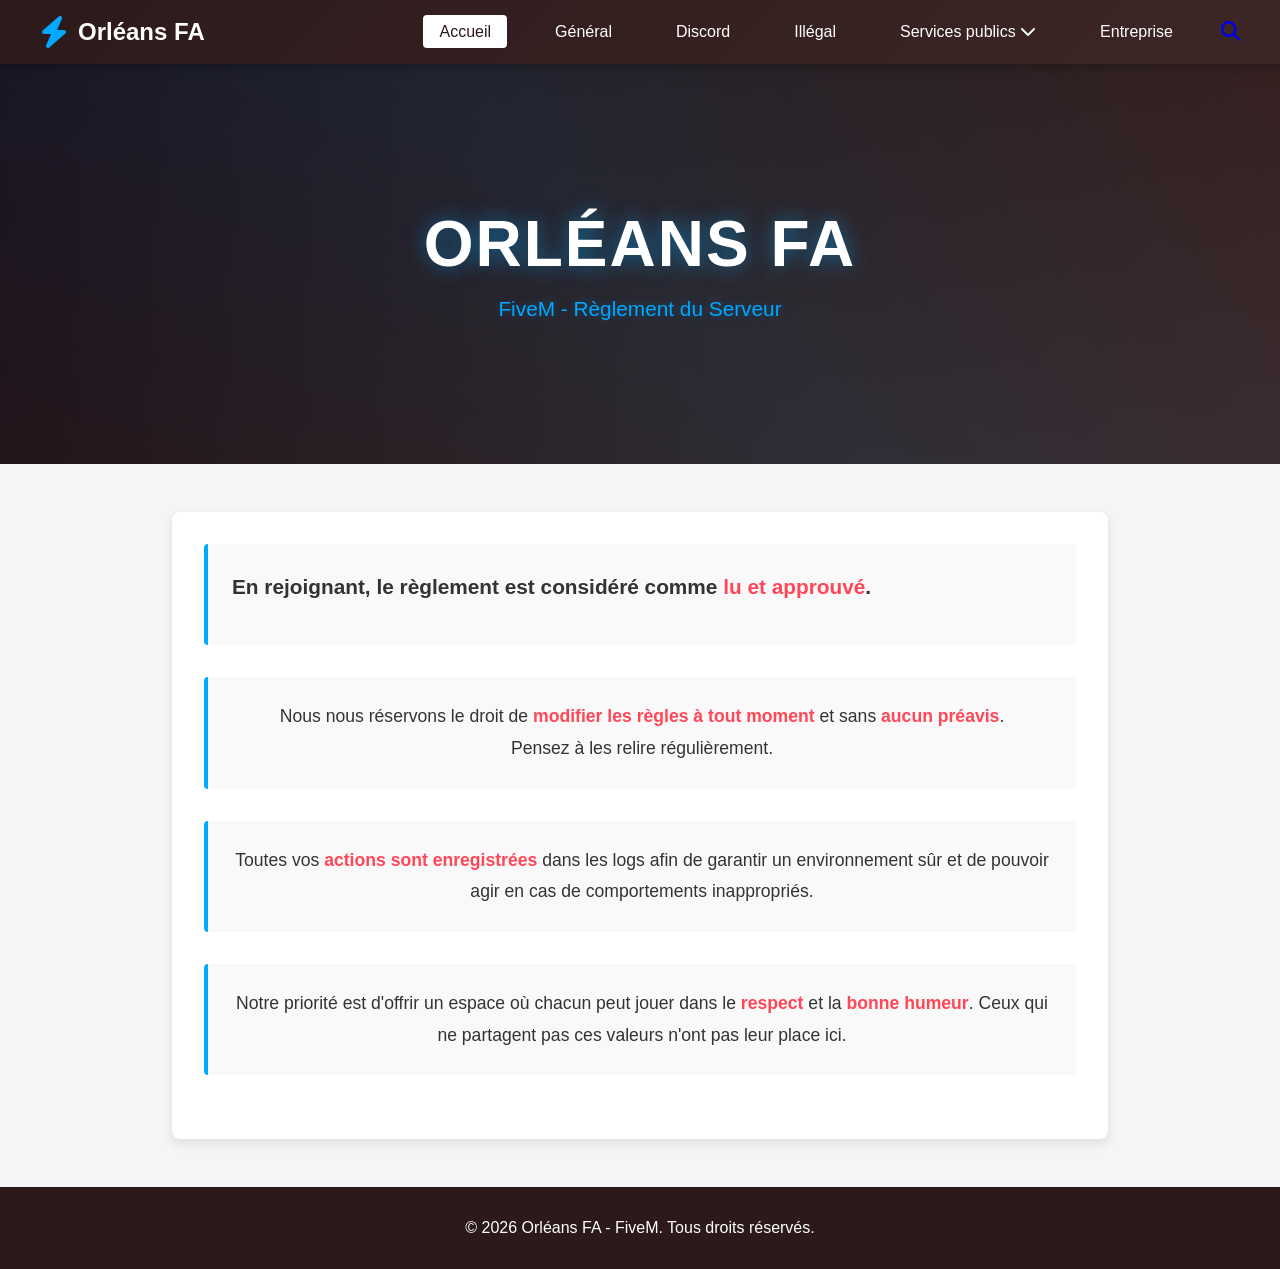
==== index.html @ d4fc9bc1 "Initial commit" ====
<!DOCTYPE html>
<html lang="fr">
<head>
    <meta charset="UTF-8">
    <meta name="viewport" content="width=device-width, initial-scale=1.0">
    <title>Orléans FA - Règlement</title>
    <link rel="stylesheet" href="styles.css">
    <link rel="stylesheet" href="https://cdnjs.cloudflare.com/ajax/libs/font-awesome/6.4.0/css/all.min.css">
</head>
<body>
    <!-- Navigation -->
    <nav class="navbar">
        <div class="nav-container">
            <div class="nav-logo">
                <i class="fas fa-bolt" style="font-size: 2rem; color: #00a8ff;"></i>
                <span>Orléans FA</span>
            </div>
            <ul class="nav-menu">
                <li><a href="index.html" class="nav-link active">Accueil</a></li>
                <li><a href="pages/general.html" class="nav-link">Général</a></li>
                <li><a href="pages/discord.html" class="nav-link">Discord</a></li>
                <li><a href="pages/illegal.html" class="nav-link">Illégal</a></li>
                <li class="dropdown">
                    <a href="#" class="nav-link">Services publics <i class="fas fa-chevron-down"></i></a>
                    <ul class="dropdown-menu">
                        <li><a href="pages/police.html">Police</a></li>
                        <li><a href="pages/pompiers.html">Pompiers</a></li>
                        <li><a href="pages/hopital.html">Hôpital</a></li>
                    </ul>
                </li>
                <li><a href="pages/entreprise.html" class="nav-link">Entreprise</a></li>
                <li><a href="#" class="search-btn"><i class="fas fa-search"></i></a></li>
            </ul>
        </div>
    </nav>

    <!-- Banner Hero -->
    <section class="hero">
        <div class="hero-overlay">
            <h1>ORLÉANS FA</h1>
            <p class="hero-subtitle">FiveM - Règlement du Serveur</p>
        </div>
    </section>

    <!-- Main Content -->
    <main class="container">
        <section class="rules-content">
            <div class="rule-block">
                <h2>En rejoignant, le règlement est considéré comme <span class="highlight">lu et approuvé</span>.</h2>
            </div>

            <div class="rule-block">
                <p>Nous nous réservons le droit de <span class="highlight">modifier les règles à tout moment</span> et sans <span class="highlight">aucun préavis</span>.<br>
                Pensez à les relire régulièrement.</p>
            </div>

            <div class="rule-block">
                <p>Toutes vos <span class="highlight">actions sont enregistrées</span> dans les logs afin de garantir un environnement sûr et de pouvoir agir en cas de comportements inappropriés.</p>
            </div>

            <div class="rule-block">
                <p>Notre priorité est d'offrir un espace où chacun peut jouer dans le <span class="highlight">respect</span> et la <span class="highlight">bonne humeur</span>. Ceux qui ne partagent pas ces valeurs n'ont pas leur place ici.</p>
            </div>
        </section>
    </main>

    <!-- Footer -->
    <footer class="footer">
        <p>&copy; 2026 Orléans FA - FiveM. Tous droits réservés.</p>
    </footer>

    <script src="js/script.js"></script>
</body>
</html>
---- styles.css ----
* {
    margin: 0;
    padding: 0;
    box-sizing: border-box;
}

body {
    font-family: 'Segoe UI', Tahoma, Geneva, Verdana, sans-serif;
    color: #333;
    background-color: #f5f5f5;
}

/* Navigation */
.navbar {
    background: linear-gradient(135deg, #2c1a1a 0%, #3d2626 100%);
    padding: 1rem 2rem;
    position: sticky;
    top: 0;
    z-index: 1000;
    box-shadow: 0 2px 10px rgba(0,0,0,0.3);
}

.nav-container {
    display: flex;
    justify-content: space-between;
    align-items: center;
    max-width: 1200px;
    margin: 0 auto;
}

.nav-logo {
    display: flex;
    align-items: center;
    gap: 10px;
    color: #fff;
    font-size: 1.5rem;
    font-weight: bold;
}

.nav-menu {
    display: flex;
    list-style: none;
    gap: 2rem;
    align-items: center;
}

.nav-link {
    color: #fff;
    text-decoration: none;
    font-weight: 500;
    transition: all 0.3s ease;
    padding: 0.5rem 1rem;
    border-radius: 4px;
}

.nav-link:hover {
    background-color: rgba(255,255,255,0.1);
    color: #00a8ff;
}

.nav-link.active {
    background-color: #fff;
    color: #2c1a1a;
}

/* Dropdown Menu */
.dropdown {
    position: relative;
}

.dropdown-menu {
    display: none;
    position: absolute;
    top: 100%;
    left: 0;
    background: #3d2626;
    list-style: none;
    border-radius: 4px;
    min-width: 180px;
    box-shadow: 0 4px 8px rgba(0,0,0,0.2);
}

.dropdown:hover .dropdown-menu {
    display: block;
}

.dropdown-menu li a {
    display: block;
    padding: 0.75rem 1.5rem;
    color: #fff;
    text-decoration: none;
    transition: all 0.3s ease;
}

.dropdown-menu li a:hover {
    background-color: rgba(0, 168, 255, 0.2);
    color: #00a8ff;
}

.search-btn {
    cursor: pointer;
    font-size: 1.2rem;
}

/* Hero Section */
.hero {
    position: relative;
    height: 400px;
    background: linear-gradient(135deg, #1a0f1a 0%, #2c1a1a 50%, #3d2626 100%);
    display: flex;
    align-items: center;
    justify-content: center;
    overflow: hidden;
}

.hero::before {
    content: '';
    position: absolute;
    top: 0;
    left: 0;
    right: 0;
    bottom: 0;
    background: linear-gradient(45deg, transparent 0%, rgba(0, 168, 255, 0.1) 50%, transparent 100%);
    animation: shimmer 3s infinite;
}

@keyframes shimmer {
    0% { transform: translateX(-100%); }
    100% { transform: translateX(100%); }
}

.hero-overlay {
    position: relative;
    z-index: 1;
    text-align: center;
    display: flex;
    flex-direction: column;
    align-items: center;
    justify-content: center;
}

.hero h1 {
    font-size: 4rem;
    color: #fff;
    font-weight: 900;
    text-shadow: 0 0 20px rgba(0, 168, 255, 0.5);
    letter-spacing: 2px;
    margin-bottom: 1rem;
}

.hero-subtitle {
    font-size: 1.3rem;
    color: #00a8ff;
    text-shadow: 0 0 10px rgba(0, 168, 255, 0.3);
}

/* Main Container */
.container {
    max-width: 1000px;
    margin: 3rem auto;
    padding: 0 2rem;
}

/* Rules Content */
.rules-content {
    background: #fff;
    border-radius: 8px;
    box-shadow: 0 4px 12px rgba(0,0,0,0.1);
    padding: 2rem;
}

.rule-block {
    margin-bottom: 2rem;
    padding: 1.5rem;
    border-left: 4px solid #00a8ff;
    background: #f9f9f9;
    border-radius: 4px;
    line-height: 1.8;
}

.rule-block h2 {
    font-size: 1.3rem;
    margin-bottom: 1rem;
}

.rule-block h3 {
    font-size: 1.2rem;
    color: #2c1a1a;
    margin-bottom: 0.5rem;
}

.rule-block p {
    font-size: 1.1rem;
    text-align: center;
}

.highlight {
    color: #ff4757;
    font-weight: bold;
}

/* Footer */
.footer {
    background: #2c1a1a;
    color: #fff;
    text-align: center;
    padding: 2rem;
    margin-top: 3rem;
}

/* Responsive */
@media (max-width: 768px) {
    .nav-menu {
        gap: 1rem;
        flex-wrap: wrap;
    }

    .hero h1 {
        font-size: 2.5rem;
    }

    .hero-subtitle {
        font-size: 1rem;
    }

    .container {
        margin: 2rem auto;
    }

    .rules-content {
        padding: 1rem;
    }

    .rule-block {
        padding: 1rem;
    }

    .rule-block p {
        font-size: 1rem;
    }
}
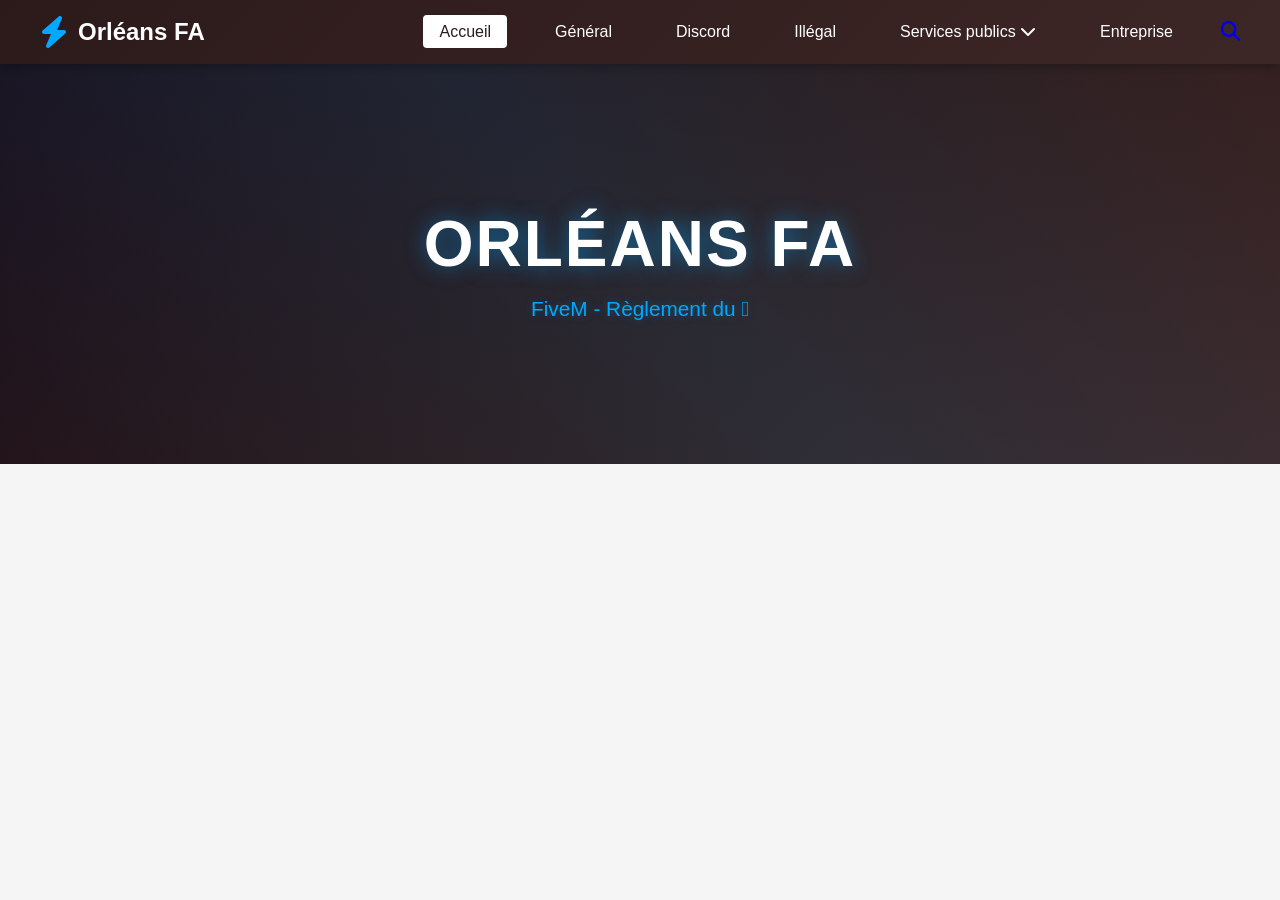
==== commit f0b10969: "Ajout accordéons page générale" ====
--- a/index.html
+++ b/index.html
@@ -38,37 +38,5 @@
     <section class="hero">
         <div class="hero-overlay">
             <h1>ORLÉANS FA</h1>
-            <p class="hero-subtitle">FiveM - Règlement du Serveur</p>
-        </div>
-    </section>
-
-    <!-- Main Content -->
-    <main class="container">
-        <section class="rules-content">
-            <div class="rule-block">
-                <h2>En rejoignant, le règlement est considéré comme <span class="highlight">lu et approuvé</span>.</h2>
-            </div>
-
-            <div class="rule-block">
-                <p>Nous nous réservons le droit de <span class="highlight">modifier les règles à tout moment</span> et sans <span class="highlight">aucun préavis</span>.<br>
-                Pensez à les relire régulièrement.</p>
-            </div>
-
-            <div class="rule-block">
-                <p>Toutes vos <span class="highlight">actions sont enregistrées</span> dans les logs afin de garantir un environnement sûr et de pouvoir agir en cas de comportements inappropriés.</p>
-            </div>
-
-            <div class="rule-block">
-                <p>Notre priorité est d'offrir un espace où chacun peut jouer dans le <span class="highlight">respect</span> et la <span class="highlight">bonne humeur</span>. Ceux qui ne partagent pas ces valeurs n'ont pas leur place ici.</p>
-            </div>
-        </section>
-    </main>
-
-    <!-- Footer -->
-    <footer class="footer">
-        <p>&copy; 2026 Orléans FA - FiveM. Tous droits réservés.</p>
-    </footer>
-
-    <script src="js/script.js"></script>
-</body>
-</html>+            <p class="hero-subtitle">FiveM - Règlement du
+
